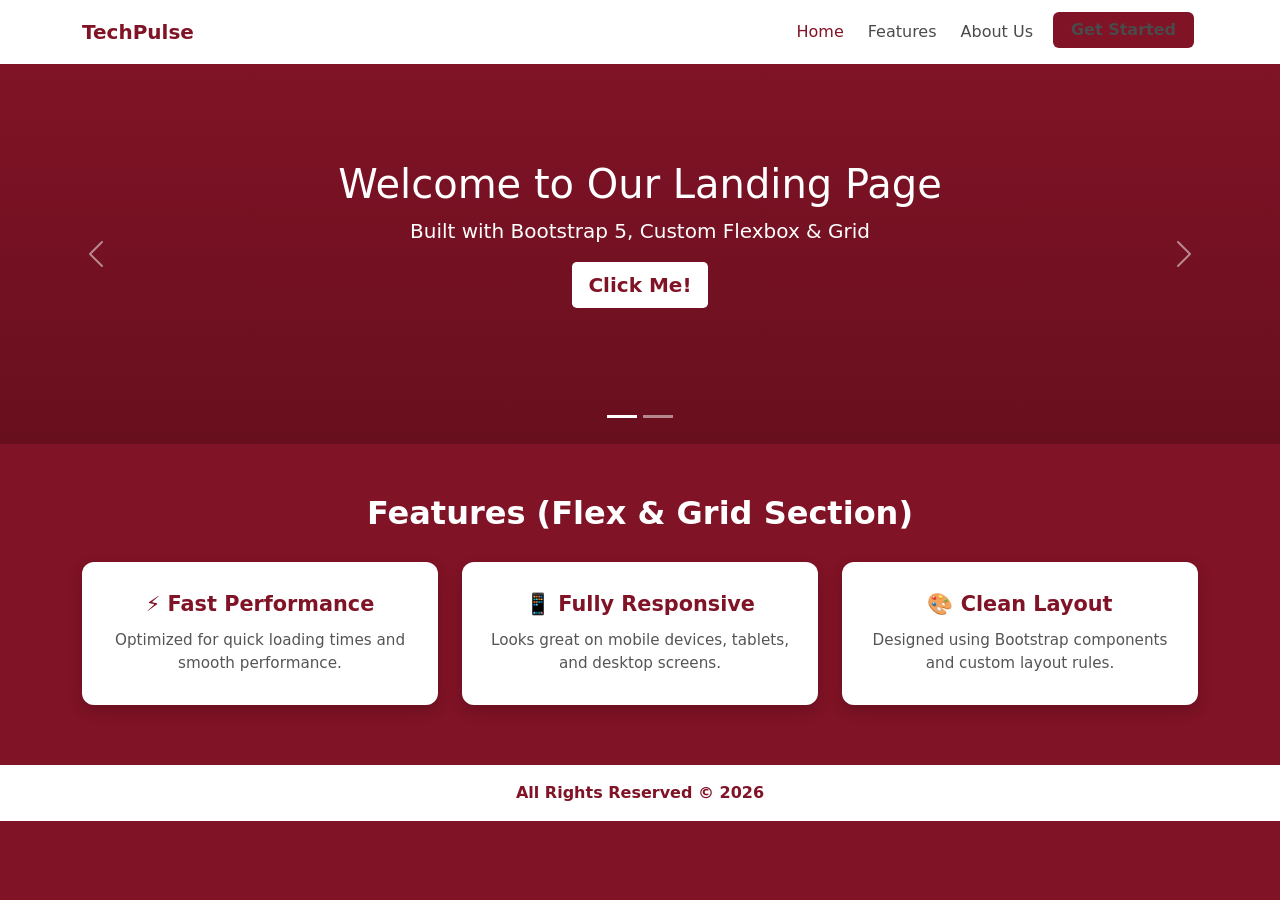
==== Taskone-Bootstrap-Landingbage/index.html @ f4241b25 "Add files via upload" ====
<!DOCTYPE html>
<html lang="en">
<head>
    <meta charset="UTF-8">
    <meta name="viewport" content="width=device-width, initial-scale=1.0">
    <title>Landing Page Demo</title>
    
    <!-- Bootstrap Local CSS -->
    <link rel="stylesheet" href="css/bootstrap.min.css">
    
    <!-- Custom CSS -->
    <link rel="stylesheet" href="style.css">
</head>
<body>

    <!-- Header / Navbar (White) -->
    <nav class="navbar navbar-expand-lg navbar-light custom-navbar-white">
        <div class="container">
            <a class="navbar-brand fw-bold text-burgundy" href="#">TechPulse</a>
            <button class="navbar-toggler" type="button" data-bs-toggle="collapse" data-bs-target="#navbarNav">
                <span class="navbar-toggler-icon"></span>
            </button>
            <div class="collapse navbar-collapse" id="navbarNav">
                <ul class="navbar-nav ms-auto">
                    <li class="nav-item"><a class="nav-link active" href="#">Home</a></li>
                    <li class="nav-item"><a class="nav-link" href="#features">Features</a></li>
                    <li class="nav-item"><a class="nav-link" href="#about">About Us</a></li>
                    <li class="nav-item"><a class="nav-link btn-contact ms-2" href="#contact">Get Started</a></li>
                </ul>
            </div>
        </div>
    </nav>

    <!-- Carousel Section -->
    <div id="mainCarousel" class="carousel slide" data-bs-ride="carousel">
        <div class="carousel-indicators">
            <button type="button" data-bs-target="#mainCarousel" data-bs-slide-to="0" class="active"></button>
            <button type="button" data-bs-target="#mainCarousel" data-bs-slide-to="1"></button>
        </div>
        <div class="carousel-inner">
            <div class="carousel-item active burgundy-carousel text-white text-center py-5">
                <div class="container py-5">
                    <h1>Welcome to Our Landing Page</h1>
                    <p class="lead">Built with Bootstrap 5, Custom Flexbox & Grid</p>
                    <button id="welcomeBtn" class="btn btn-light-burgundy btn-lg">Click Me!</button>
                </div>
            </div>
            <div class="carousel-item burgundy-carousel text-white text-center py-5">
                <div class="container py-5">
                    <h1>Responsive & Modern Design</h1>
                    <p class="lead">Seamless experience across all screen sizes</p>
                    <a href="#features" class="btn btn-outline-light btn-lg">Learn More</a>
                </div>
            </div>
        </div>
        <button class="carousel-control-prev" type="button" data-bs-target="#mainCarousel" data-bs-slide="prev">
            <span class="carousel-control-prev-icon"></span>
        </button>
        <button class="carousel-control-next" type="button" data-bs-target="#mainCarousel" data-bs-slide="next">
            <span class="carousel-control-next-icon"></span>
        </button>
    </div>

    <!-- Features Section (Flex & Grid) -->
    <section id="features" class="features-section py-5">
        <div class="container">
            <h2 class="text-center mb-4 text-white fw-bold">Features (Flex & Grid Section)</h2>
            
            <div class="custom-grid-container">
                <div class="card-item">
                    <h3>⚡ Fast Performance</h3>
                    <p>Optimized for quick loading times and smooth performance.</p>
                </div>
                <div class="card-item">
                    <h3>📱 Fully Responsive</h3>
                    <p>Looks great on mobile devices, tablets, and desktop screens.</p>
                </div>
                <div class="card-item">
                    <h3>🎨 Clean Layout</h3>
                    <p>Designed using Bootstrap components and custom layout rules.</p>
                </div>
            </div>
        </div>
    </section>

    <!-- White Footer -->
    <footer class="custom-footer text-center py-3">
        <p class="mb-0">All Rights Reserved &copy; 2026</p>
    </footer>

    <!-- Bootstrap Local JS Bundle -->
    <script src="js/bootstrap.bundle.min.js"></script>
    
    <!-- Custom JavaScript -->
    <script src="script.js"></script>
</body>
</html>
---- Taskone-Bootstrap-Landingbage/style.css ----
/* General Layout & Colors */
html, body {
    background-color: #801326 !important; /* خلفية نبيتي للصفحة بالكامل للغاء أي خط أبيض */
    margin: 0;
    padding: 0;
}

/* Custom Navbar (White) */
.custom-navbar-white {
    background-color: #ffffff !important;
    padding-top: 12px;
    padding-bottom: 12px;
    box-shadow: 0 2px 10px rgba(0, 0, 0, 0.1);
}

.text-burgundy {
    color: #801326 !important;
}

.custom-navbar-white .nav-link {
    color: #4a4a4a !important;
    font-weight: 500;
    margin: 0 4px;
    transition: color 0.3s ease;
}

.custom-navbar-white .nav-link:hover,
.custom-navbar-white .nav-link.active {
    color: #801326 !important;
}

/* Navbar Button */
.btn-contact {
    background-color: #801326;
    color: #ffffff !important;
    padding: 6px 18px !important;
    border-radius: 6px;
    font-weight: 600 !important;
    transition: all 0.3s ease !important;
}

.btn-contact:hover {
    background-color: #5d0d1b;
    color: #ffffff !important;
}

/* Carousel Section */
.burgundy-carousel {
    background: linear-gradient(180deg, #801326 0%, #680f1e 100%);
    min-height: 380px;
}

.btn-light-burgundy {
    background-color: #ffffff;
    color: #801326;
    font-weight: 600;
    border: none;
    transition: transform 0.2s ease;
}

.btn-light-burgundy:hover {
    background-color: #f8f9fa;
    color: #5d0d1b;
    transform: scale(1.03);
}

/* Features Section Custom Styling */
.features-section {
    background-color: #801326 !important;
    margin: 0 !important;
    padding-top: 50px !important;
    padding-bottom: 60px !important;
}

/* Custom Grid & Flexbox Cards */
.custom-grid-container {
    display: grid;
    grid-template-columns: repeat(auto-fit, minmax(280px, 1fr));
    gap: 24px;
    margin-top: 30px;
}

.card-item {
    background-color: #ffffff;
    border-radius: 12px;
    padding: 30px 20px;
    box-shadow: 0 6px 15px rgba(0, 0, 0, 0.2);
    display: flex;
    flex-direction: column;
    justify-content: center;
    align-items: center;
    text-align: center;
    transition: transform 0.3s ease, box-shadow 0.3s ease;
}

.card-item:hover {
    transform: translateY(-6px);
    box-shadow: 0 10px 22px rgba(0, 0, 0, 0.3);
}

.card-item h3 {
    font-size: 1.3rem;
    margin-bottom: 12px;
    color: #801326;
    font-weight: 700;
}

.card-item p {
    color: #555555;
    font-size: 0.95rem;
    margin-bottom: 0;
}

/* White Footer (No Gaps) */
.custom-footer {
    background-color: #ffffff !important;
    color: #801326 !important;
    font-weight: 600;
    margin: 0 !important;
    border: none !important;
}
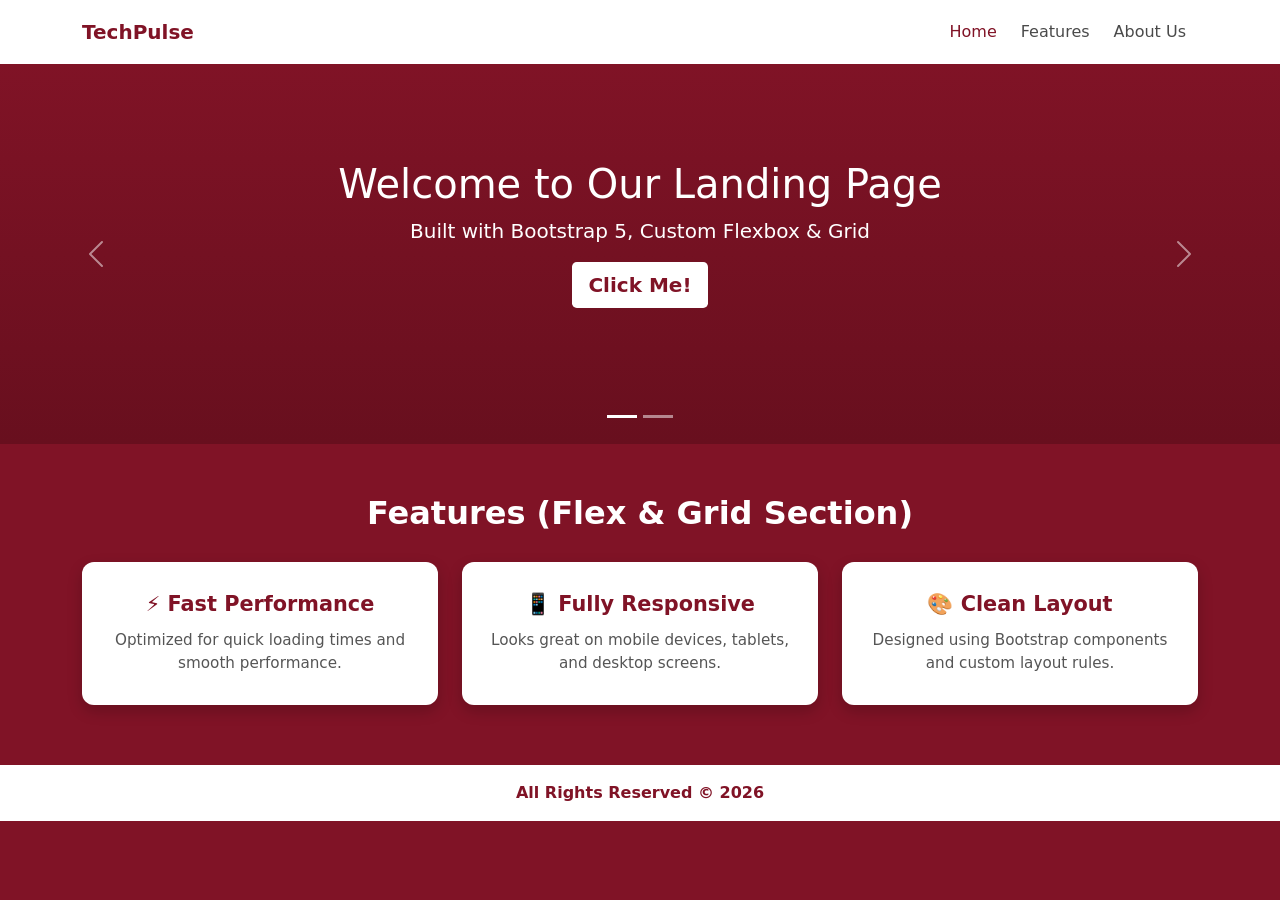
==== commit a423e4a4: "Add files via upload" ====
--- a/Taskone-Bootstrap-Landingbage/index.html
+++ b/Taskone-Bootstrap-Landingbage/index.html
@@ -25,7 +25,6 @@
                     <li class="nav-item"><a class="nav-link active" href="#">Home</a></li>
                     <li class="nav-item"><a class="nav-link" href="#features">Features</a></li>
                     <li class="nav-item"><a class="nav-link" href="#about">About Us</a></li>
-                    <li class="nav-item"><a class="nav-link btn-contact ms-2" href="#contact">Get Started</a></li>
                 </ul>
             </div>
         </div>
--- a/Taskone-Bootstrap-Landingbage/style.css
+++ b/Taskone-Bootstrap-Landingbage/style.css
@@ -1,11 +1,11 @@
 /* General Layout & Colors */
 html, body {
-    background-color: #801326 !important; /* خلفية نبيتي للصفحة بالكامل للغاء أي خط أبيض */
+    background-color: #801326 !important; 
     margin: 0;
     padding: 0;
 }
 
-/* Custom Navbar (White) */
+/* Custom Navbar  */
 .custom-navbar-white {
     background-color: #ffffff !important;
     padding-top: 12px;
@@ -29,20 +29,6 @@
     color: #801326 !important;
 }
 
-/* Navbar Button */
-.btn-contact {
-    background-color: #801326;
-    color: #ffffff !important;
-    padding: 6px 18px !important;
-    border-radius: 6px;
-    font-weight: 600 !important;
-    transition: all 0.3s ease !important;
-}
-
-.btn-contact:hover {
-    background-color: #5d0d1b;
-    color: #ffffff !important;
-}
 
 /* Carousel Section */
 .burgundy-carousel {
@@ -111,7 +97,7 @@
     margin-bottom: 0;
 }
 
-/* White Footer (No Gaps) */
+/* White Footer */
 .custom-footer {
     background-color: #ffffff !important;
     color: #801326 !important;
